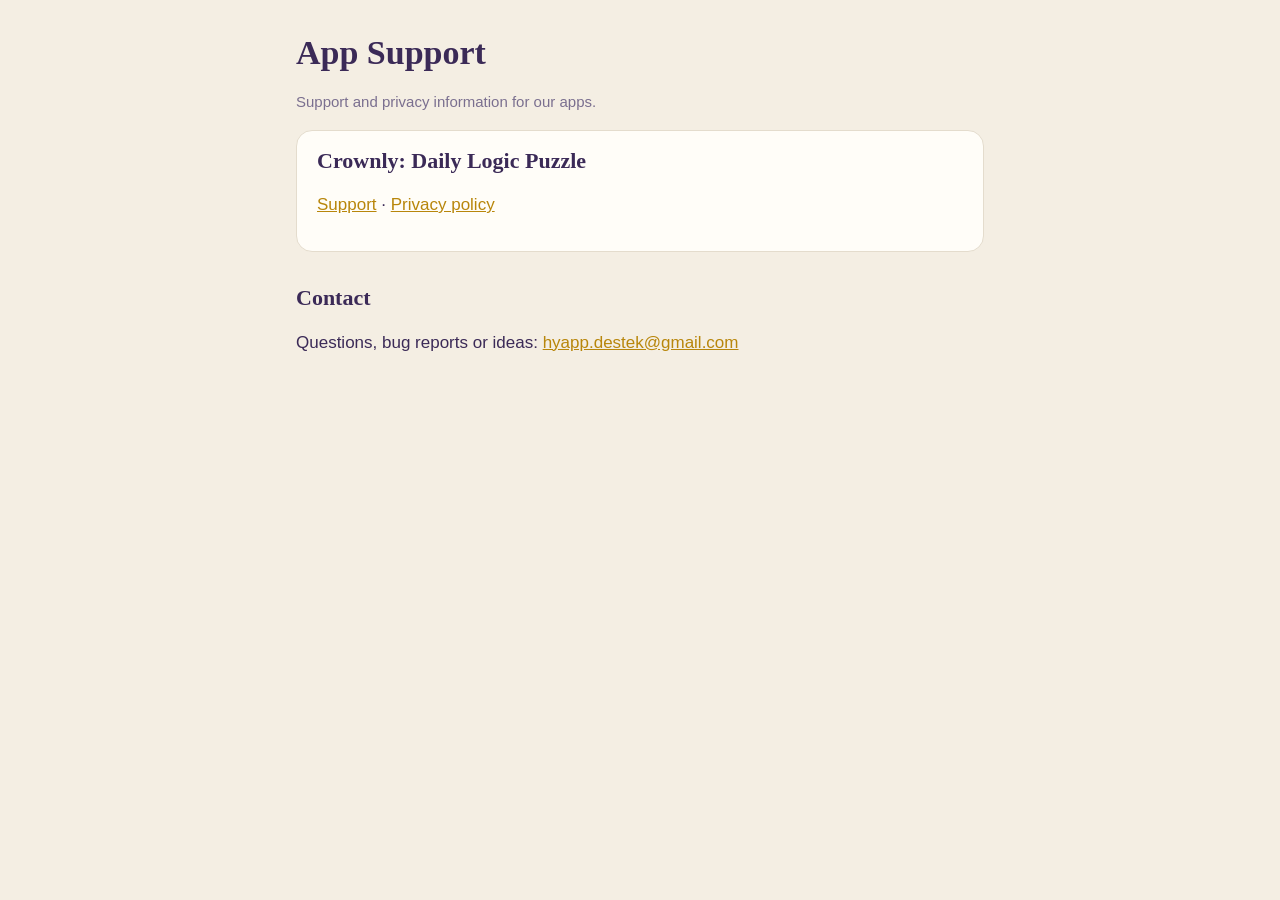
==== index.html @ 10e1df2b "Support site: Crownly support and privacy policy (EN + TR) Co-Authored-By: Claude Opus 5.5 <noreply@" ====
<!doctype html>
<html lang="en">
<head>
  <meta charset="utf-8">
  <meta name="viewport" content="width=device-width, initial-scale=1">
  <title>App Support</title>
  <link rel="stylesheet" href="style.css">
</head>
<body>
<main>
  <h1>App Support</h1>
  <p class="muted">Support and privacy information for our apps.</p>

  <div class="card">
    <h2 style="margin-top:0">Crownly: Daily Logic Puzzle</h2>
    <p><a href="crownly/">Support</a> · <a href="crownly/privacy.html">Privacy policy</a></p>
  </div>

  <h2>Contact</h2>
  <p>Questions, bug reports or ideas: <a href="mailto:hyapp.destek@gmail.com">hyapp.destek@gmail.com</a></p>
</main>
</body>
</html>
---- style.css ----
:root {
  --bg: #f4eee3;
  --card: #fffdf8;
  --ink: #3b2a57;
  --muted: #7a6f8f;
  --gold: #b8860b;
  --border: #e4dccd;
}
@media (prefers-color-scheme: dark) {
  :root { --bg: #1d1528; --card: #281e37; --ink: #efe8f8; --muted: #b3a8c6; --gold: #e8c45c; --border: #3a2e4c; }
}
* { box-sizing: border-box; }
body {
  margin: 0;
  background: var(--bg);
  color: var(--ink);
  font: 17px/1.6 -apple-system, BlinkMacSystemFont, "Segoe UI", Roboto, sans-serif;
}
main { max-width: 720px; margin: 0 auto; padding: 32px 16px 64px; }
h1, h2 { font-family: "New York", Georgia, "Times New Roman", serif; line-height: 1.25; }
h1 { font-size: 34px; margin: 0 0 4px; }
h2 { font-size: 22px; margin: 32px 0 8px; }
p, li { color: var(--ink); }
.muted { color: var(--muted); font-size: 15px; }
a { color: var(--gold); }
.card {
  background: var(--card);
  border: 1px solid var(--border);
  border-radius: 16px;
  padding: 16px 20px;
  margin: 16px 0;
}
nav { font-size: 15px; margin-bottom: 24px; }
nav a { margin-right: 16px; }
hr { border: 0; border-top: 1px solid var(--border); margin: 40px 0; }
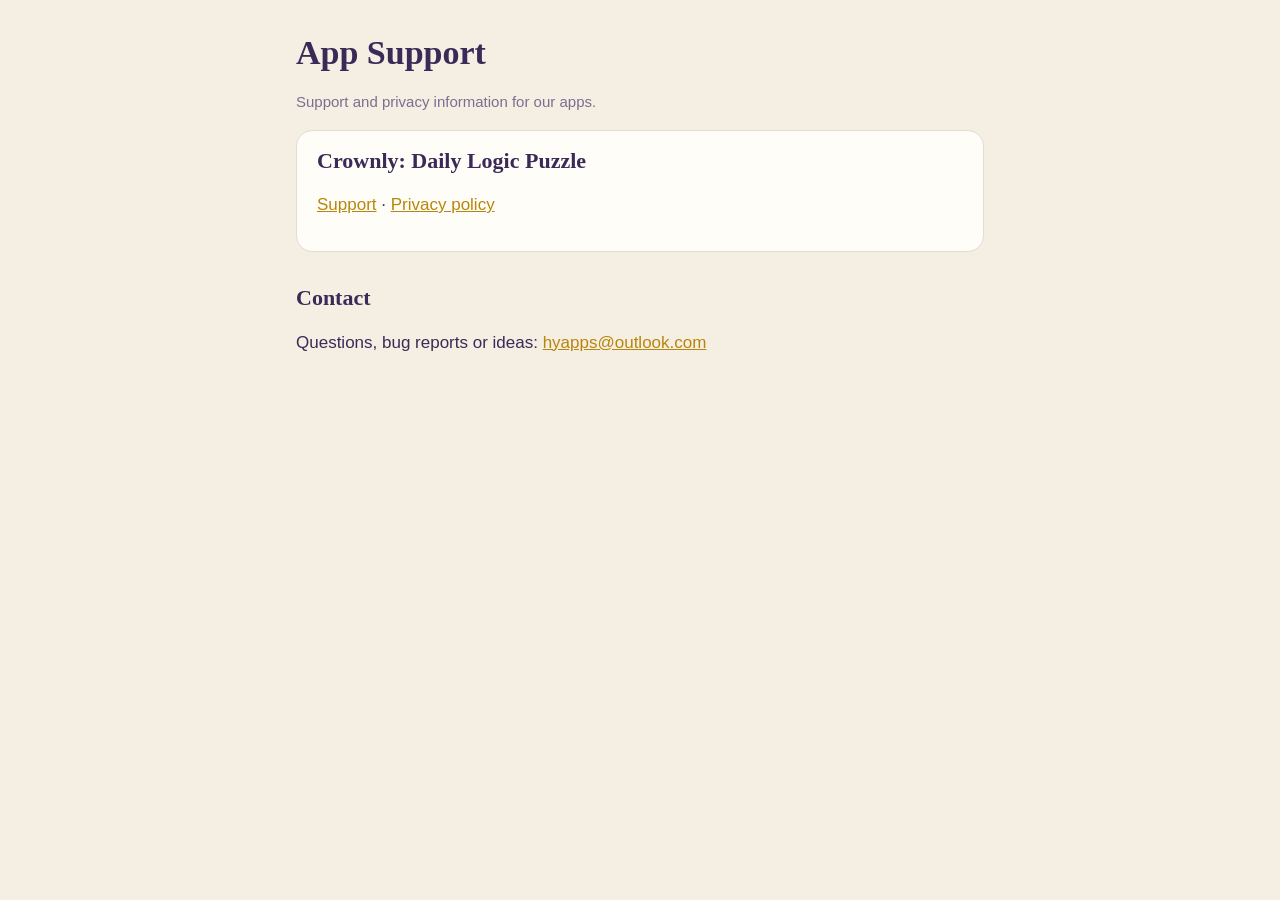
==== commit 31e27165: "Support e-mail: hyapps@outlook.com" ====
--- a/index.html
+++ b/index.html
@@ -17,7 +17,7 @@
   </div>
 
   <h2>Contact</h2>
-  <p>Questions, bug reports or ideas: <a href="mailto:hyapp.destek@gmail.com">hyapp.destek@gmail.com</a></p>
+  <p>Questions, bug reports or ideas: <a href="mailto:hyapps@outlook.com">hyapps@outlook.com</a></p>
 </main>
 </body>
 </html>
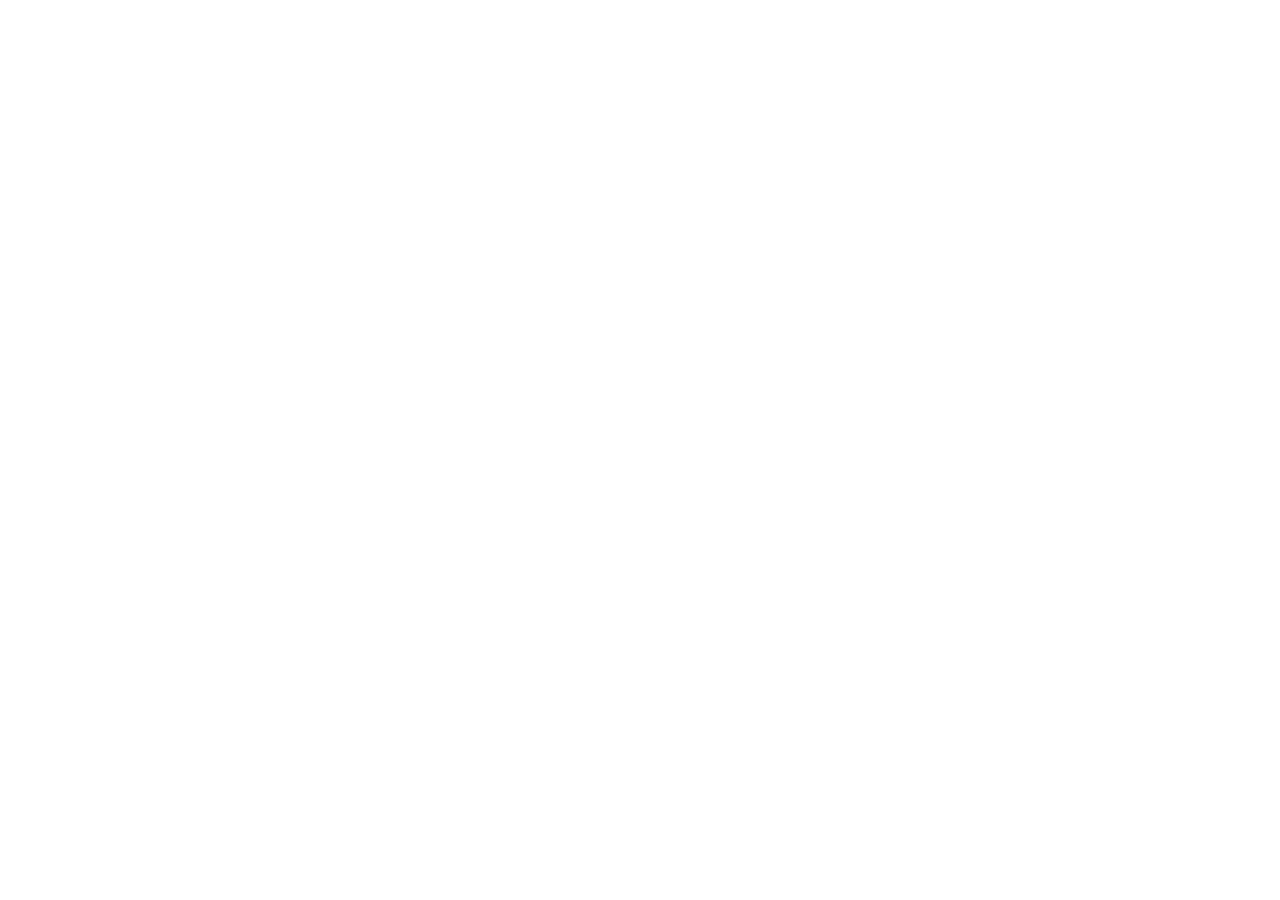
==== commit 0daf713a: "Redirect old support pages to hyapps.app Co-Authored-By: Claude Opus 5.5 <noreply@anthropic.com>" ====
--- a/index.html
+++ b/index.html
@@ -2,22 +2,13 @@
 <html lang="en">
 <head>
   <meta charset="utf-8">
-  <meta name="viewport" content="width=device-width, initial-scale=1">
-  <title>App Support</title>
-  <link rel="stylesheet" href="style.css">
+  <title>Moved to hyapps.app</title>
+  <meta name="robots" content="noindex">
+  <link rel="canonical" href="https://hyapps.app/">
+  <meta http-equiv="refresh" content="0; url=https://hyapps.app/">
+  <script>location.replace("https://hyapps.app/" + location.hash);</script>
 </head>
 <body>
-<main>
-  <h1>App Support</h1>
-  <p class="muted">Support and privacy information for our apps.</p>
-
-  <div class="card">
-    <h2 style="margin-top:0">Crownly: Daily Logic Puzzle</h2>
-    <p><a href="crownly/">Support</a> · <a href="crownly/privacy.html">Privacy policy</a></p>
-  </div>
-
-  <h2>Contact</h2>
-  <p>Questions, bug reports or ideas: <a href="mailto:hyapps@outlook.com">hyapps@outlook.com</a></p>
-</main>
+  <p>This page has moved to <a href="https://hyapps.app/">https://hyapps.app/</a>.</p>
 </body>
 </html>
